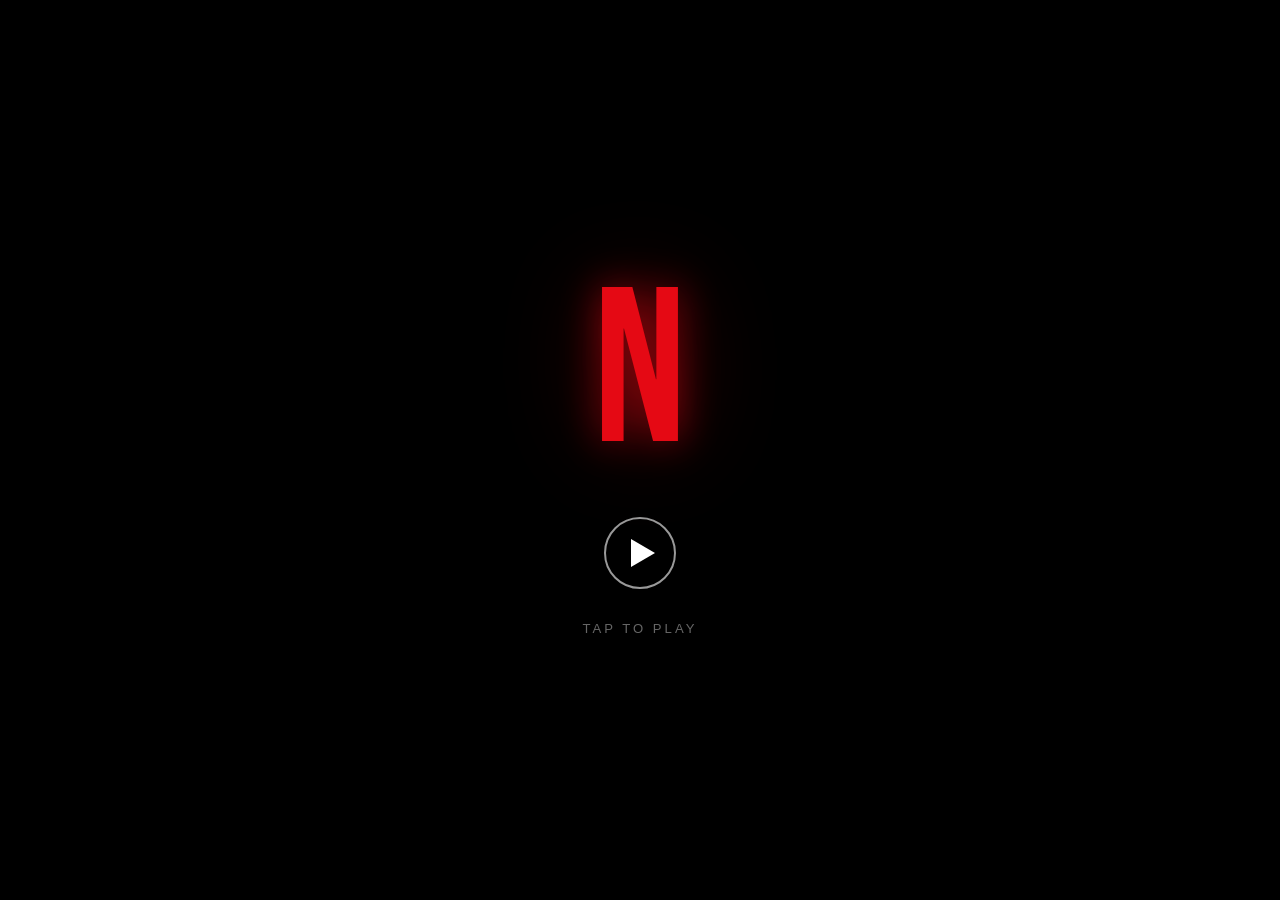
==== index.html @ f3608fbd "Initial commit: Netflix anniversary website" ====
<!DOCTYPE html>
<html lang="en">
<head>
  <meta charset="UTF-8">
  <meta name="viewport" content="width=device-width, initial-scale=1.0">
  <title>Our Story</title>
  <style>
    * { margin:0; padding:0; box-sizing:border-box; }
    body { background:#000; overflow:hidden; height:100vh; font-family:'Helvetica Neue',sans-serif; }

    /* ── Video (hidden until play) ── */
    #introVid {
      position:fixed; inset:0;
      width:100%; height:100%;
      object-fit:cover;
      opacity:0; transition:opacity .3s;
      z-index:1;
    }

    /* ── Splash screen ── */
    #splash {
      position:fixed; inset:0; z-index:10;
      background:#000;
      display:flex; flex-direction:column;
      align-items:center; justify-content:center; gap:32px;
      cursor:pointer;
      transition:opacity .4s;
    }

    .splash-n {
      font-family:'Bebas Neue','Arial Black',Arial,sans-serif;
      font-size: min(28vw, 220px);
      color:#E50914;
      line-height:1;
      text-shadow:
        0 0 40px rgba(229,9,20,.6),
        0 0 100px rgba(229,9,20,.25);
      animation: glow 2.5s ease-in-out infinite alternate;
    }
    @keyframes glow {
      from { text-shadow: 0 0 30px rgba(229,9,20,.5), 0 0 80px rgba(229,9,20,.2); }
      to   { text-shadow: 0 0 60px rgba(229,9,20,.9), 0 0 140px rgba(229,9,20,.4); }
    }

    .play-ring {
      width: 72px; height: 72px; border-radius:50%;
      border: 2px solid rgba(255,255,255,.6);
      display:flex; align-items:center; justify-content:center;
      transition: border-color .2s, transform .2s;
    }
    #splash:hover .play-ring {
      border-color:#fff;
      transform:scale(1.08);
    }
    .play-triangle {
      width:0; height:0;
      border-top: 14px solid transparent;
      border-bottom: 14px solid transparent;
      border-left: 24px solid white;
      margin-left:5px;
    }

    .splash-hint {
      font-size:.82rem; letter-spacing:3px;
      color:rgba(255,255,255,.4); text-transform:uppercase;
    }
  </style>
  <link rel="preconnect" href="https://fonts.googleapis.com">
  <link rel="stylesheet" href="https://fonts.googleapis.com/css2?family=Bebas+Neue&display=swap">
</head>
<body>

  <video id="introVid" src="intro.mp4" playsinline></video>

  <div id="splash" onclick="startIntro()">
    <div class="splash-n">N</div>
    <div class="play-ring"><div class="play-triangle"></div></div>
    <div class="splash-hint">Tap to Play</div>
  </div>

  <script>
    const vid    = document.getElementById('introVid');
    const splash = document.getElementById('splash');

    function startIntro() {
      // User gesture happened — audio is now unlocked
      vid.muted = false;
      vid.play();

      // Fade splash out, fade video in
      splash.style.opacity = '0';
      splash.style.pointerEvents = 'none';
      vid.style.opacity = '1';

      setTimeout(() => { splash.style.display = 'none'; }, 420);
    }

    vid.addEventListener('ended', () => {
      document.body.style.transition = 'opacity .4s';
      document.body.style.opacity = '0';
      setTimeout(() => { window.location.href = 'profiles.html'; }, 420);
    });
  </script>

</body>
</html>
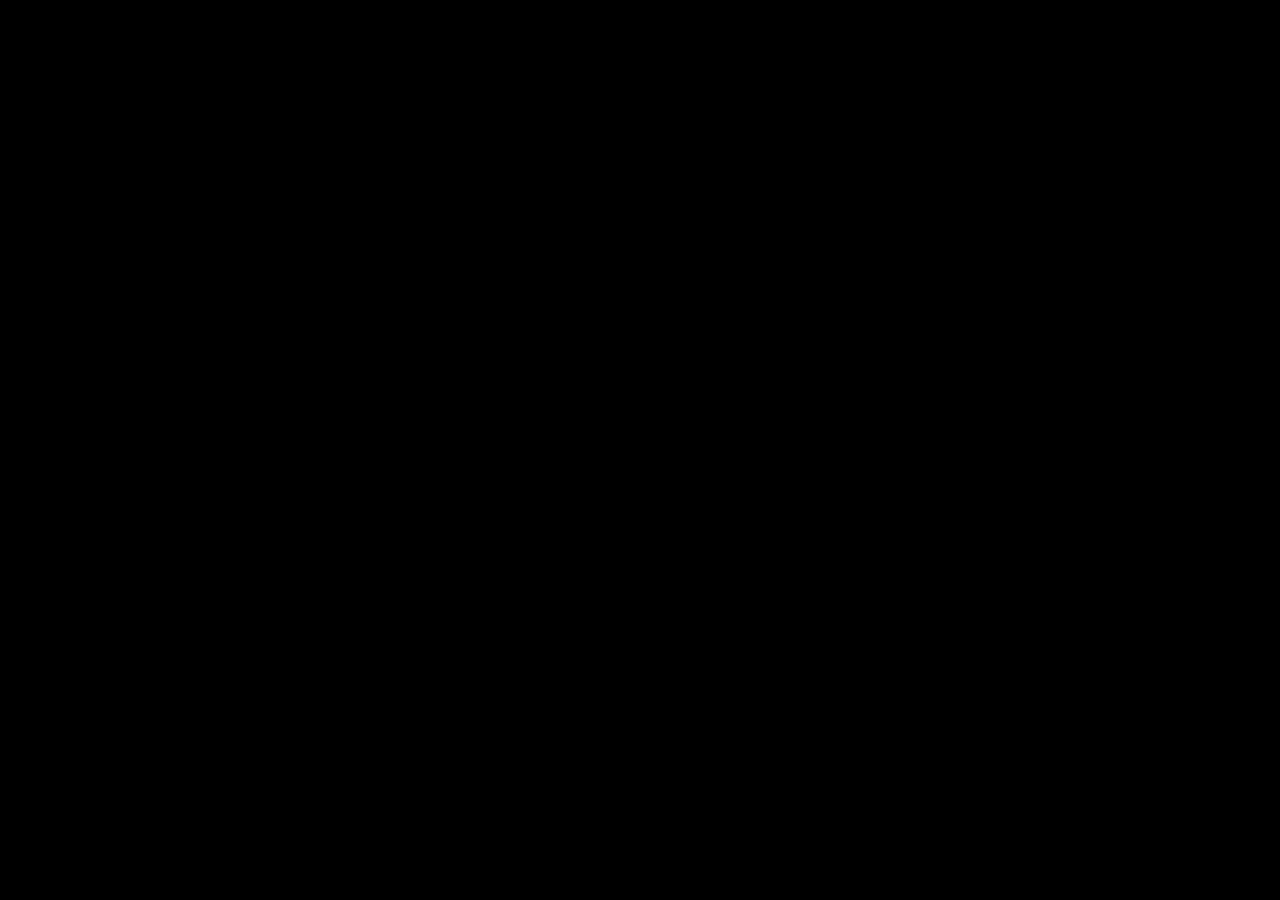
==== commit 261d3f6d: "intro: remove tap screen, autoplay video directly" ====
--- a/index.html
+++ b/index.html
@@ -6,101 +6,32 @@
   <title>Our Story</title>
   <style>
     * { margin:0; padding:0; box-sizing:border-box; }
-    body { background:#000; overflow:hidden; height:100vh; font-family:'Helvetica Neue',sans-serif; }
-
-    /* ── Video (hidden until play) ── */
-    #introVid {
+    body { background:#000; overflow:hidden; height:100vh; }
+    video {
       position:fixed; inset:0;
       width:100%; height:100%;
       object-fit:cover;
-      opacity:0; transition:opacity .3s;
-      z-index:1;
-    }
-
-    /* ── Splash screen ── */
-    #splash {
-      position:fixed; inset:0; z-index:10;
-      background:#000;
-      display:flex; flex-direction:column;
-      align-items:center; justify-content:center; gap:32px;
-      cursor:pointer;
-      transition:opacity .4s;
-    }
-
-    .splash-n {
-      font-family:'Bebas Neue','Arial Black',Arial,sans-serif;
-      font-size: min(28vw, 220px);
-      color:#E50914;
-      line-height:1;
-      text-shadow:
-        0 0 40px rgba(229,9,20,.6),
-        0 0 100px rgba(229,9,20,.25);
-      animation: glow 2.5s ease-in-out infinite alternate;
-    }
-    @keyframes glow {
-      from { text-shadow: 0 0 30px rgba(229,9,20,.5), 0 0 80px rgba(229,9,20,.2); }
-      to   { text-shadow: 0 0 60px rgba(229,9,20,.9), 0 0 140px rgba(229,9,20,.4); }
-    }
-
-    .play-ring {
-      width: 72px; height: 72px; border-radius:50%;
-      border: 2px solid rgba(255,255,255,.6);
-      display:flex; align-items:center; justify-content:center;
-      transition: border-color .2s, transform .2s;
-    }
-    #splash:hover .play-ring {
-      border-color:#fff;
-      transform:scale(1.08);
-    }
-    .play-triangle {
-      width:0; height:0;
-      border-top: 14px solid transparent;
-      border-bottom: 14px solid transparent;
-      border-left: 24px solid white;
-      margin-left:5px;
-    }
-
-    .splash-hint {
-      font-size:.82rem; letter-spacing:3px;
-      color:rgba(255,255,255,.4); text-transform:uppercase;
     }
   </style>
-  <link rel="preconnect" href="https://fonts.googleapis.com">
-  <link rel="stylesheet" href="https://fonts.googleapis.com/css2?family=Bebas+Neue&display=swap">
 </head>
 <body>
-
-  <video id="introVid" src="intro.mp4" playsinline></video>
-
-  <div id="splash" onclick="startIntro()">
-    <div class="splash-n">N</div>
-    <div class="play-ring"><div class="play-triangle"></div></div>
-    <div class="splash-hint">Tap to Play</div>
-  </div>
+  <video id="v" src="intro.mp4" playsinline autoplay></video>
 
   <script>
-    const vid    = document.getElementById('introVid');
-    const splash = document.getElementById('splash');
+    const v = document.getElementById('v');
 
-    function startIntro() {
-      // User gesture happened — audio is now unlocked
-      vid.muted = false;
-      vid.play();
+    // Try to play with sound; fall back to muted if blocked
+    v.muted = false;
+    v.play().catch(() => {
+      v.muted = true;
+      v.play();
+    });
 
-      // Fade splash out, fade video in
-      splash.style.opacity = '0';
-      splash.style.pointerEvents = 'none';
-      vid.style.opacity = '1';
-
-      setTimeout(() => { splash.style.display = 'none'; }, 420);
-    }
-
-    vid.addEventListener('ended', () => {
+    v.addEventListener('ended', () => {
       document.body.style.transition = 'opacity .4s';
       document.body.style.opacity = '0';
       setTimeout(() => { window.location.href = 'profiles.html'; }, 420);
     });
   </script>
-
 </body>
 </html>
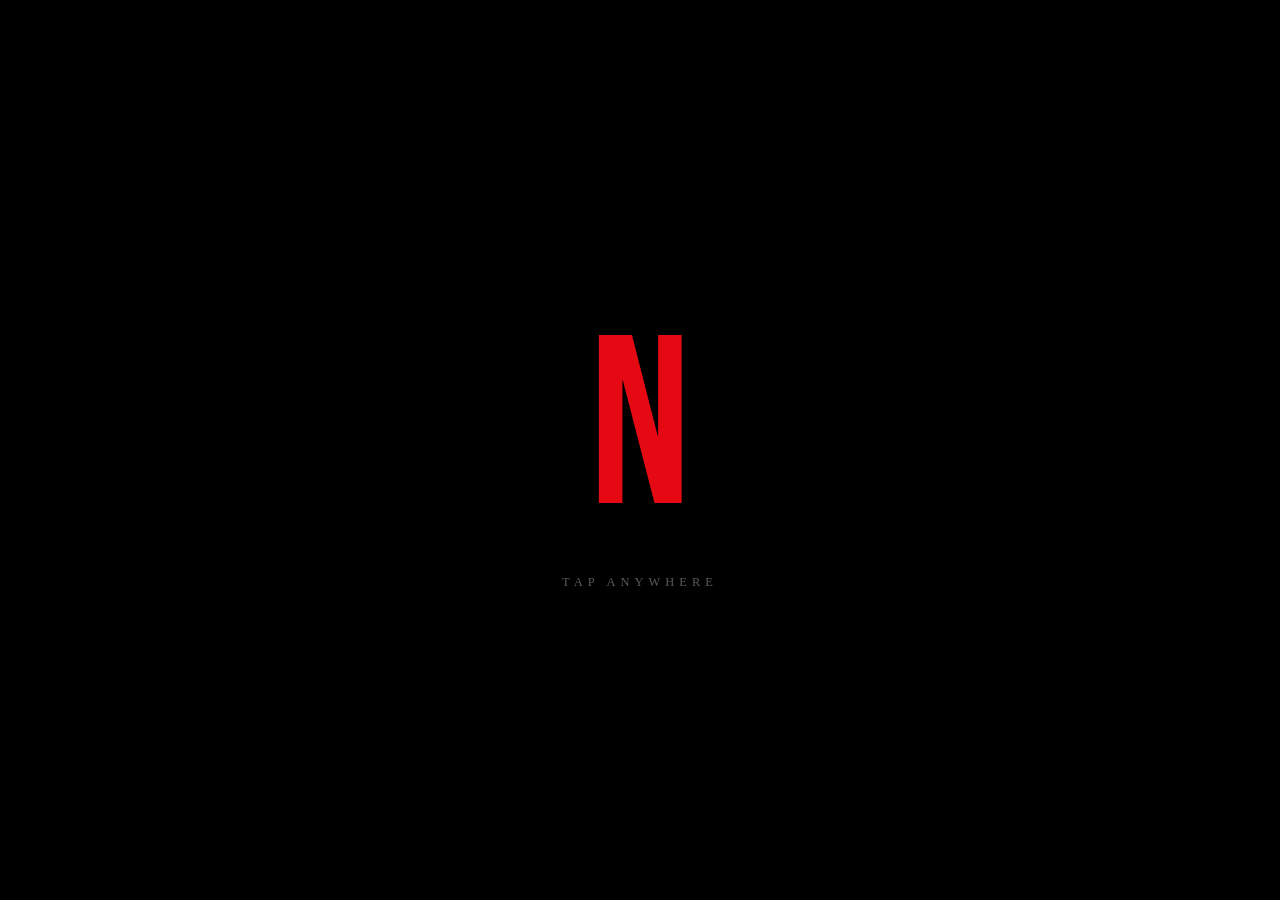
==== commit 28ff60b1: "intro: cinematic tap-anywhere screen to unlock audio" ====
--- a/index.html
+++ b/index.html
@@ -4,28 +4,72 @@
   <meta charset="UTF-8">
   <meta name="viewport" content="width=device-width, initial-scale=1.0">
   <title>Our Story</title>
+  <link rel="preconnect" href="https://fonts.googleapis.com">
+  <link rel="stylesheet" href="https://fonts.googleapis.com/css2?family=Bebas+Neue&display=swap">
   <style>
     * { margin:0; padding:0; box-sizing:border-box; }
-    body { background:#000; overflow:hidden; height:100vh; }
+    body { background:#000; overflow:hidden; height:100vh; cursor:pointer; }
+
     video {
       position:fixed; inset:0;
       width:100%; height:100%;
       object-fit:cover;
+      opacity:0;
     }
+
+    /* Full-screen tap overlay */
+    #tap {
+      position:fixed; inset:0; z-index:10;
+      display:flex; flex-direction:column;
+      align-items:center; justify-content:center; gap:24px;
+    }
+
+    .tap-n {
+      font-family:'Bebas Neue',sans-serif;
+      font-size: min(30vw,240px);
+      color:#E50914; line-height:1;
+      animation: pulse 2s ease-in-out infinite alternate;
+    }
+    @keyframes pulse {
+      from { text-shadow: 0 0 30px rgba(229,9,20,.4), 0 0 80px rgba(229,9,20,.15); }
+      to   { text-shadow: 0 0 60px rgba(229,9,20,.9), 0 0 150px rgba(229,9,20,.4); }
+    }
+
+    .tap-hint {
+      font-size:.78rem; letter-spacing:5px;
+      color:rgba(255,255,255,.35); text-transform:uppercase;
+      animation: blink 1.8s ease-in-out infinite;
+    }
+    @keyframes blink { 0%,100%{opacity:.3} 50%{opacity:.8} }
   </style>
 </head>
 <body>
-  <video id="v" src="intro.mp4" playsinline autoplay></video>
+
+  <div id="tap">
+    <div class="tap-n">N</div>
+    <div class="tap-hint">tap anywhere</div>
+  </div>
+
+  <video id="v" src="intro.mp4" playsinline></video>
 
   <script>
-    const v = document.getElementById('v');
+    const v   = document.getElementById('v');
+    const tap = document.getElementById('tap');
 
-    // Try to play with sound; fall back to muted if blocked
-    v.muted = false;
-    v.play().catch(() => {
-      v.muted = true;
+    document.addEventListener('pointerdown', function start() {
+      document.removeEventListener('pointerdown', start);
+
+      // Real user gesture — audio now unlocked
+      v.muted = false;
       v.play();
-    });
+
+      // Fade tap screen out, fade video in
+      tap.style.transition = 'opacity .3s';
+      tap.style.opacity = '0';
+      v.style.transition = 'opacity .3s';
+      v.style.opacity = '1';
+      setTimeout(() => tap.style.display = 'none', 320);
+    }, { once: true });
 
     v.addEventListener('ended', () => {
       document.body.style.transition = 'opacity .4s';
